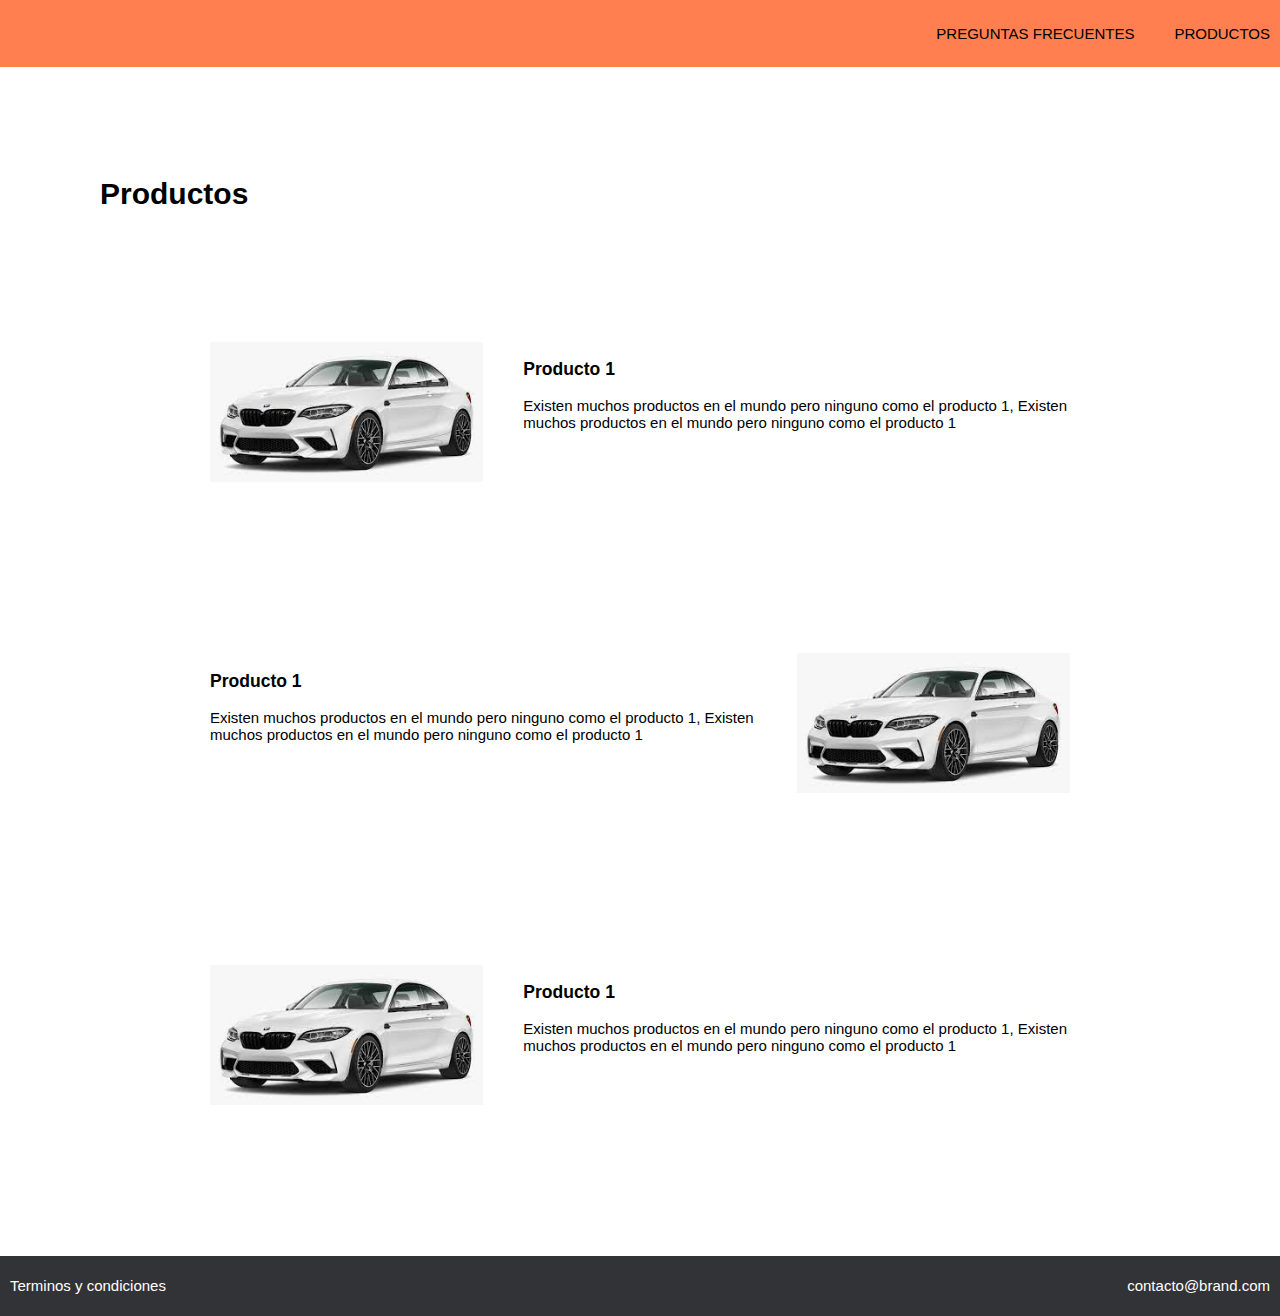
==== producto.html @ cd24b31b "Creamos la pantalla de productos y configuramos su css, adicional a esto creamos nuestro diseño de g" ====
<!DOCTYPE html>
<html lang="en">

<head>
    <meta charset="UTF-8">
    <meta http-equiv="X-UA-Compatible" content="IE=edge">
    <meta name="viewport" content="width=device-width, initial-scale=1.0">
    <link rel="stylesheet" href="css/grid.css">
    <link rel="stylesheet" href="css/animation.css">
    <link rel="stylesheet" href="css/normalize.css">
    <link rel="stylesheet" href="css/style.css">
    <link rel="stylesheet" href="css/mobile.css">
    <title>BRAND</title>
</head>

<body>

    <!-- AQUI EMPIEZA EL NAVBAR -->
    <nav class="fadeInDown">
        <div class="brand_images">
            <img src="#" alt="">
        </div>
        <div class="nav_options">
            <ul>
                <li><a href="#">PREGUNTAS FRECUENTES</a></li>
                <li><a href="#">PRODUCTOS</a></li>
            </ul>
        </div>
    </nav>
    <!-- AQUI ACABA EL NAVBAR -->

    <div class="container">
        <h1 class="text_principal">Productos</h1>
    </div>

    <div class="division">
        <div class="container">
            <div class="row">
                <div class="col-4">
                    <img src="images/bmw_m2.png" alt="">
                </div>
                <div class="col-8">
                    <h3>Producto 1</h3>
                    <p>Existen muchos productos en el mundo pero ninguno como el producto 1, Existen muchos productos en
                        el
                        mundo pero ninguno como el producto 1</p>
                </div>
            </div>
        </div>
    </div>

    <div class="division">
        <div class="container">
            <div class="row">
                <div class="col-8">
                    <h3>Producto 1</h3>
                    <p>Existen muchos productos en el mundo pero ninguno como el producto 1, Existen muchos productos en
                        el
                        mundo pero ninguno como el producto 1</p>
                </div>
                <div class="col-4">
                    <img src="images/bmw_m2.png" alt="">
                </div>
            </div>
        </div>
    </div>

    <div class="division">
        <div class="container">
            <div class="row">
                <div class="col-4">
                    <img src="images/bmw_m2.png" alt="">
                </div>
                <div class="col-8">
                    <h3>Producto 1</h3>
                    <p>Existen muchos productos en el mundo pero ninguno como el producto 1, Existen muchos productos en
                        el
                        mundo pero ninguno como el producto 1</p>
                </div>
            </div>
        </div>
    </div>

    <!-- Inicio footer -->

    <footer>
        <div class="option">Terminos y condiciones</div>
        <div class="option">contacto@brand.com</div>
    </footer>

    <!-- Fin footer -->

    <script src="scripts/script.js"></script>
</body>

</html>
---- css/grid.css ----
.container{
    max-width: 900px;
    margin: auto;
}

.row{
    display: flex;
}

.col-1{
    width: 8.33333333%;
}
.col-2{
    width: 16.66666666%;
}
.col-3{
    width: 25%;
}
.col-4{
    width: 33.333332%;
}
.col-5{
    width: 41.666664%;
}
.col-6{
    width: 50%;
}
.col-7{
    width: 58.333332%;
}
.col-8{
    width: 66.666664%;
}
.col-9{
    width: 75%;
}
.col-10{
    width: 83.333328%;
}
.col-11{
    width: 91.666664%;
}
.col-12{
    width: 100%;
}

.col-1,.col-2,.col-3,.col-4,.col-5,.col-6,.col-7,.col-8,.col-9,.col-10,.col-11,.col-12{
    padding: 20px;
}

@media (max-width: 600px){

    .row{
        display: inherit;
    }
    .col-1,.col-2,.col-3,.col-4,.col-5,.col-6,.col-7,.col-8,.col-9,.col-10,.col-11,.col-12{
    width: 100%;
    }
}

.text_principal{
    margin-left: -20%;
    padding: 10%;
}

img{
    width: 80%;
    height: auto;
    margin: auto;
}

.division{
    padding-bottom: 10%;
}
---- css/animation.css ----
.fadeIn{
    -webkit-animation-duration: 4s;
    animation-duration: 4s;
    animation-fill-mode: both;
    -webkit-animation-fill-mode: both;
    animation-name: fadeIn;
    -webkit-animation-name: fadeIn;
}

@keyframes fadeIn{
    from{
        opacity: 0;
    }
    to{
        opacity: 1;
    }
}

.fadeInDown{
    -webkit-animation-duration: 1s;
    animation-duration: 1s;
    animation-fill-mode: both;
    -webkit-animation-fill-mode: both;
    -webkit-animation-name: fadeInDown;
    animation-name: fadeInDown;
}

@keyframes fadeInDown{
    from{
        opacity: 0;
        -webkit-transform: translate3d(0,-100%,0);
        transform: translate3d(0,-100%,0);
    }
    to{
        opacity: 1;
        -webkit-transform: translate3d(0,0,0);
        transform: translate3d(0,0,0);
    }
}

.fadeInUp{
    -webkit-animation-duration: 1s;
    animation-duration: 1s;
    animation-fill-mode: both;
    -webkit-animation-fill-mode: both;
    -webkit-animation-name: fadeInUp;
    animation-name: fadeInUp;
}

@keyframes fadeInUp{
    from{
        opacity: 0;
        -webkit-transform: translate3d(0,100%,0);
        transform: translate3d(0,100%,0);
    }
    to{
        opacity: 1;
        -webkit-transform: translate3d(0,0,0);
        transform: translate3d(0,0,0);
    }
}
---- css/style.css ----
/* ------------ Variables -----------*/
:root{
    --naranaja-color: coral;
    --white-color: white;
    /* Tipografia */
    --normal:17px;
    /* Espaciado */
    --space:10px;
    /* Box shadow */
    --box: 0px 0 4px 2px #e6e5e9;
}
/* ------------ Variables -----------*/

html,body{
    padding: 0px;
    margin: 0px;
    font-size: 15px;
    font-family: helvetica;
}

nav{
    display: flex;
    background-color: var(--naranaja-color);
    padding: var(--space);
    color: var(--white-color);
    justify-content: space-between;
    align-items: center;
}

nav ul{
    display: flex;
}

nav li{
    padding-left: 40px;
    list-style: none;
}

nav li a{
    color: black;
    text-decoration: none;
}

nav li a:hover{
    color:var(--white-color);
}

/* ------ Main section -------*/

.main_section{
    padding: 10%;
    text-align: center;
}

/* Comienza Productos */

.products{
    background-image: url("../images/Trazado\ 2.png");
    background-size: cover;
    background-position: center top;
    padding: 20%;
    display: flex;
}

.product{
    padding: var(--space);
    background-size: cover;
    margin-top: -300px;
}

.product .content{
    background-color: var(--white-color);
    padding: 20px;
    box-shadow: var(--box);
    background-size: cover;
}

.img_content{
    text-align: center;
}

.main_button{
    background-color: var(--naranaja-color);
    width: 100%;
    padding: var(--space);
    font-size: var(--normal);
    color: var(--white-color);
    border: 0;
    cursor: pointer;
    border-radius: 2px;
}

.main_button:hover{
    background-color: #bf3300;
}

/* Termina productos */

/* Comienza descripciones */

.beneficios{
    background-size: cover;
    background-position: center top;
    padding: 10%;
    display: flex;
    text-align: center;
}

.beneficio{
    padding: var(--space);
}

.beneficio .content_beneficio{
    background-color: var(--white-color);
    padding: 20px;
}

/* Termina descripciones */

/* Comienza menciones */

.mentions_section{
    text-align: center;
    padding-top: 40px;
    color: #313337;
}

.mentions{
    background-size: cover;
    background-position: center top;  
    padding: 5% 15% 10% 15%;
    display: flex;
}

.mention{
    padding: 5px;
}

.mention .content_mention{
    box-shadow: var(--box);
}

.mention .content_mention .text_mention{
    padding: 10px;
}

/* Termina menciones */

footer{
    background-color: #313337;
    
    display: flex;
    color: white;
    justify-content: space-between;
    height: 60px;
    align-items: center;
}

footer .option{
    padding: var(--space);
}

img{
    width: 100%;
    height: auto;
}
---- css/mobile.css ----
@media (max-width: 600px){
    .products{
        display: inherit;
        height: auto;
    }

    .product{
        margin-top: auto;
    }

    .main_section{
        padding: 4%;
    }

    .beneficios, .mentions{
        display: inherit;
    }
}
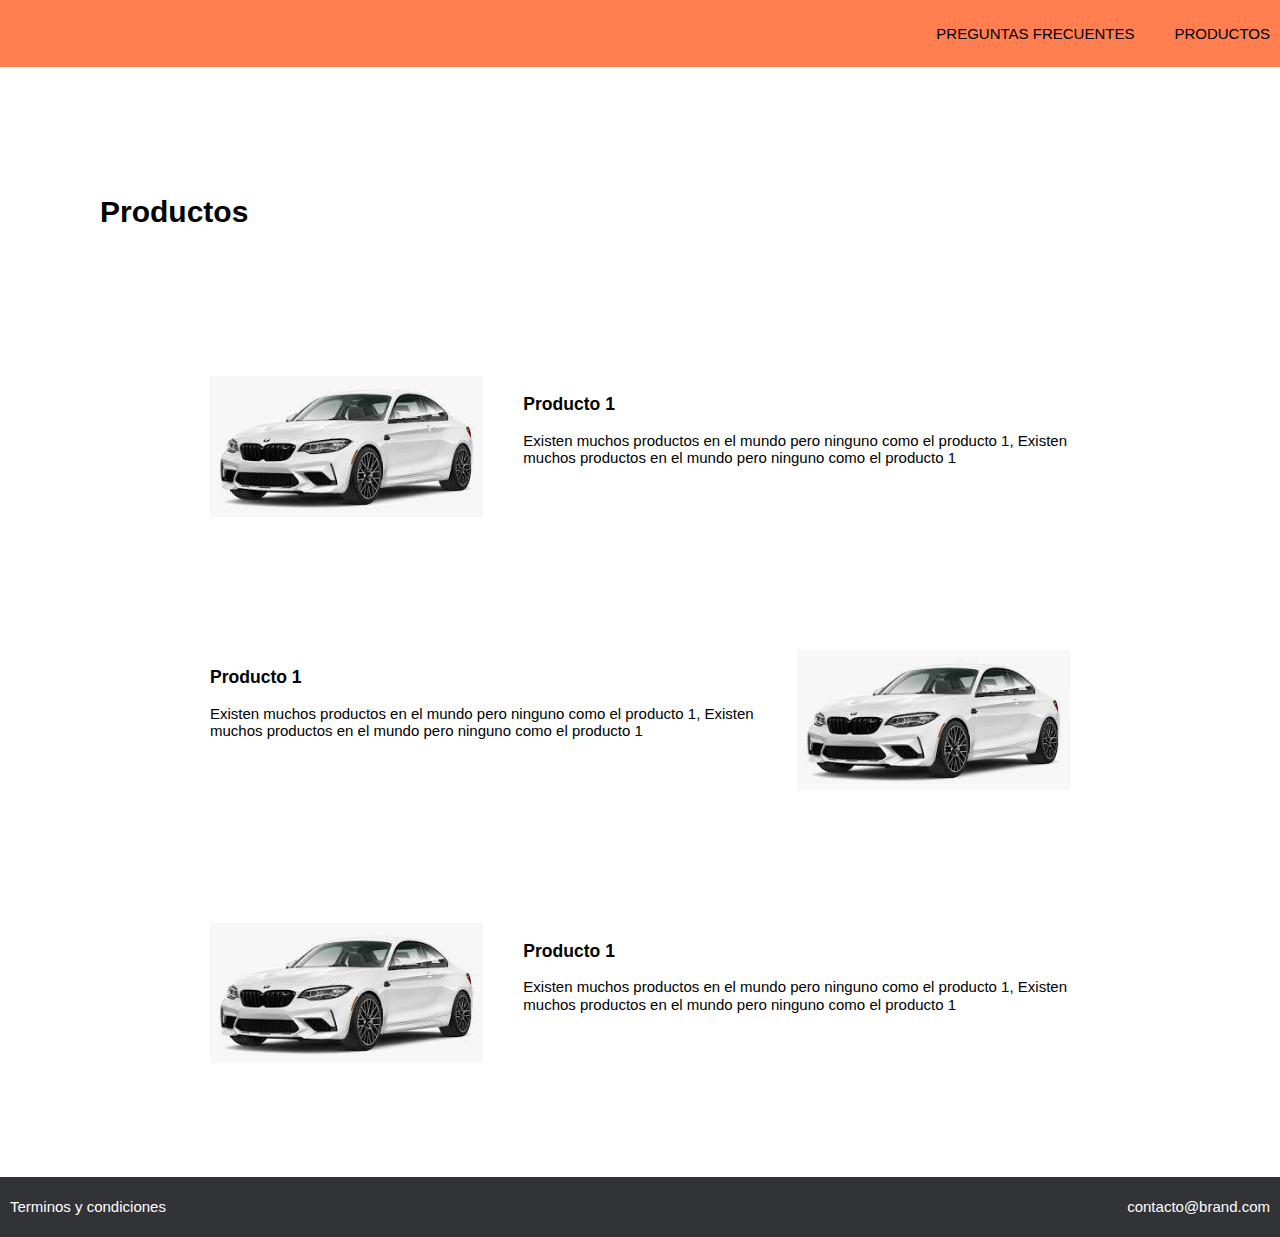
==== commit 8ea1b9cf: "mejoras en la pantalla producto, agrego de animacion" ====
--- a/producto.html
+++ b/producto.html
@@ -29,12 +29,12 @@
     </nav>
     <!-- AQUI ACABA EL NAVBAR -->
 
-    <div class="container">
+    <div class="container fadeIn">
+        <br>
         <h1 class="text_principal">Productos</h1>
-    </div>
+        <br>
 
-    <div class="division">
-        <div class="container">
+        <div class="division">
             <div class="row">
                 <div class="col-4">
                     <img src="images/bmw_m2.png" alt="">
@@ -47,10 +47,8 @@
                 </div>
             </div>
         </div>
-    </div>
 
-    <div class="division">
-        <div class="container">
+        <div class="division">
             <div class="row">
                 <div class="col-8">
                     <h3>Producto 1</h3>
@@ -63,10 +61,8 @@
                 </div>
             </div>
         </div>
-    </div>
 
-    <div class="division">
-        <div class="container">
+        <div class="division">
             <div class="row">
                 <div class="col-4">
                     <img src="images/bmw_m2.png" alt="">
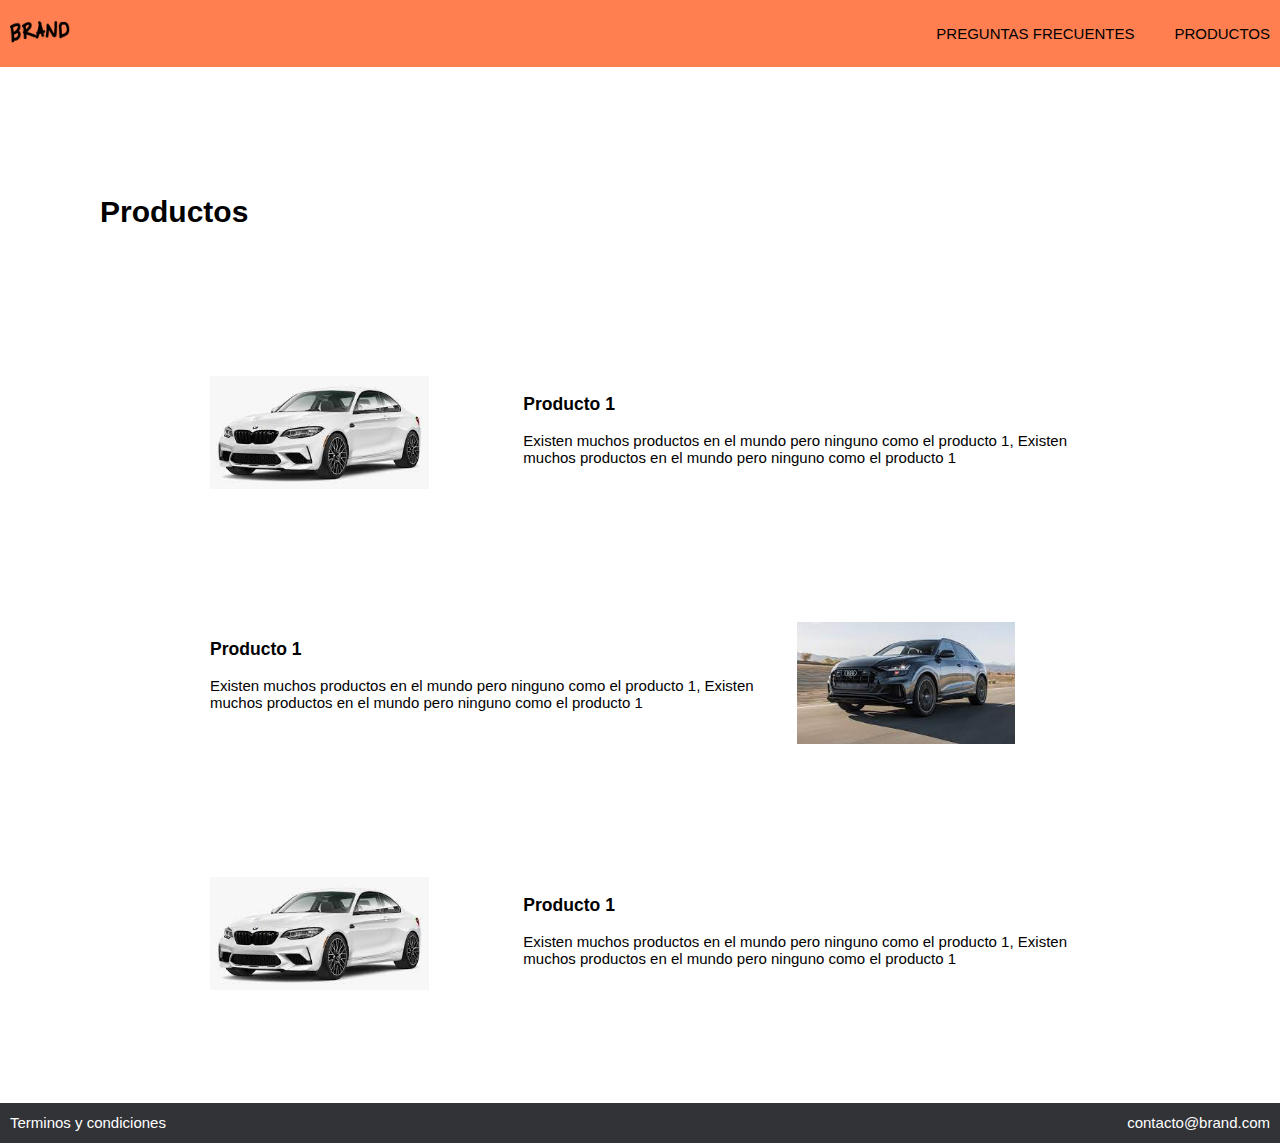
==== commit 12cee5e2: "Se añadieron imagenes correctas y se adecuaron los enlaces entre pantallas" ====
--- a/producto.html
+++ b/producto.html
@@ -18,7 +18,9 @@
     <!-- AQUI EMPIEZA EL NAVBAR -->
     <nav class="fadeInDown">
         <div class="brand_images">
-            <img src="#" alt="">
+            <a href="index.html">
+                <img src="images/logo.png" alt="">
+            </a>
         </div>
         <div class="nav_options">
             <ul>
@@ -57,7 +59,7 @@
                         mundo pero ninguno como el producto 1</p>
                 </div>
                 <div class="col-4">
-                    <img src="images/bmw_m2.png" alt="">
+                    <img src="images/Audi_Q8.png" alt="">
                 </div>
             </div>
         </div>
--- a/css/style.css
+++ b/css/style.css
@@ -3,7 +3,7 @@
     --naranaja-color: coral;
     --white-color: white;
     /* Tipografia */
-    --normal:17px;
+    --normal:15px;
     /* Espaciado */
     --space:10px;
     /* Box shadow */
@@ -16,6 +16,10 @@
     margin: 0px;
     font-size: 15px;
     font-family: helvetica;
+}
+
+label{
+    font-size: var(--normal);
 }
 
 nav{
@@ -77,6 +81,7 @@
 
 .img_content{
     text-align: center;
+    max-height: 161px;
 }
 
 .main_button{
@@ -99,20 +104,21 @@
 /* Comienza descripciones */
 
 .beneficios{
-    background-size: cover;
-    background-position: center top;
     padding: 10%;
     display: flex;
-    text-align: center;
 }
 
 .beneficio{
     padding: var(--space);
+    text-align: center;
 }
 
-.beneficio .content_beneficio{
-    background-color: var(--white-color);
-    padding: 20px;
+.beneficio img{
+    max-height: 100px;
+}
+
+.text_beneficio{
+    text-align: justify;
 }
 
 /* Termina descripciones */
@@ -121,19 +127,21 @@
 
 .mentions_section{
     text-align: center;
-    padding-top: 40px;
+    padding-top: 30px;
     color: #313337;
 }
 
 .mentions{
-    background-size: cover;
-    background-position: center top;  
-    padding: 5% 15% 10% 15%;
+    padding: 5%;
     display: flex;
 }
 
 .mention{
-    padding: 5px;
+    padding: var(--space);
+}
+
+.mention img{
+    width: 100%;
 }
 
 .mention .content_mention{
@@ -141,26 +149,46 @@
 }
 
 .mention .content_mention .text_mention{
-    padding: 10px;
+    padding: var(--space);
 }
 
 /* Termina menciones */
 
+/* Comienza ventas */
+
+.modulo_pago{
+    background-color: var(--white-color);
+    box-shadow: var(--box);
+    padding: var(--space);
+}
+
+.data{
+    margin-top: var(--space);
+    width: 100%;
+    height: 35px;
+    border-radius: 2px;
+    border: 1px solid;
+    box-sizing: border-box;
+}
+
+.modulo_pago_img{
+    width: 100%;
+    text-align: center;
+    margin: auto;
+}
+
+.modulo_pago .main_button{
+    margin-top: var(--space);
+}
+
+/* Termina ventas */
+
 footer{
     background-color: #313337;
-    
+    padding: var(--space);
     display: flex;
     color: white;
     justify-content: space-between;
-    height: 60px;
+    height: 20px;
     align-items: center;
-}
-
-footer .option{
-    padding: var(--space);
-}
-
-img{
-    width: 100%;
-    height: auto;
 }